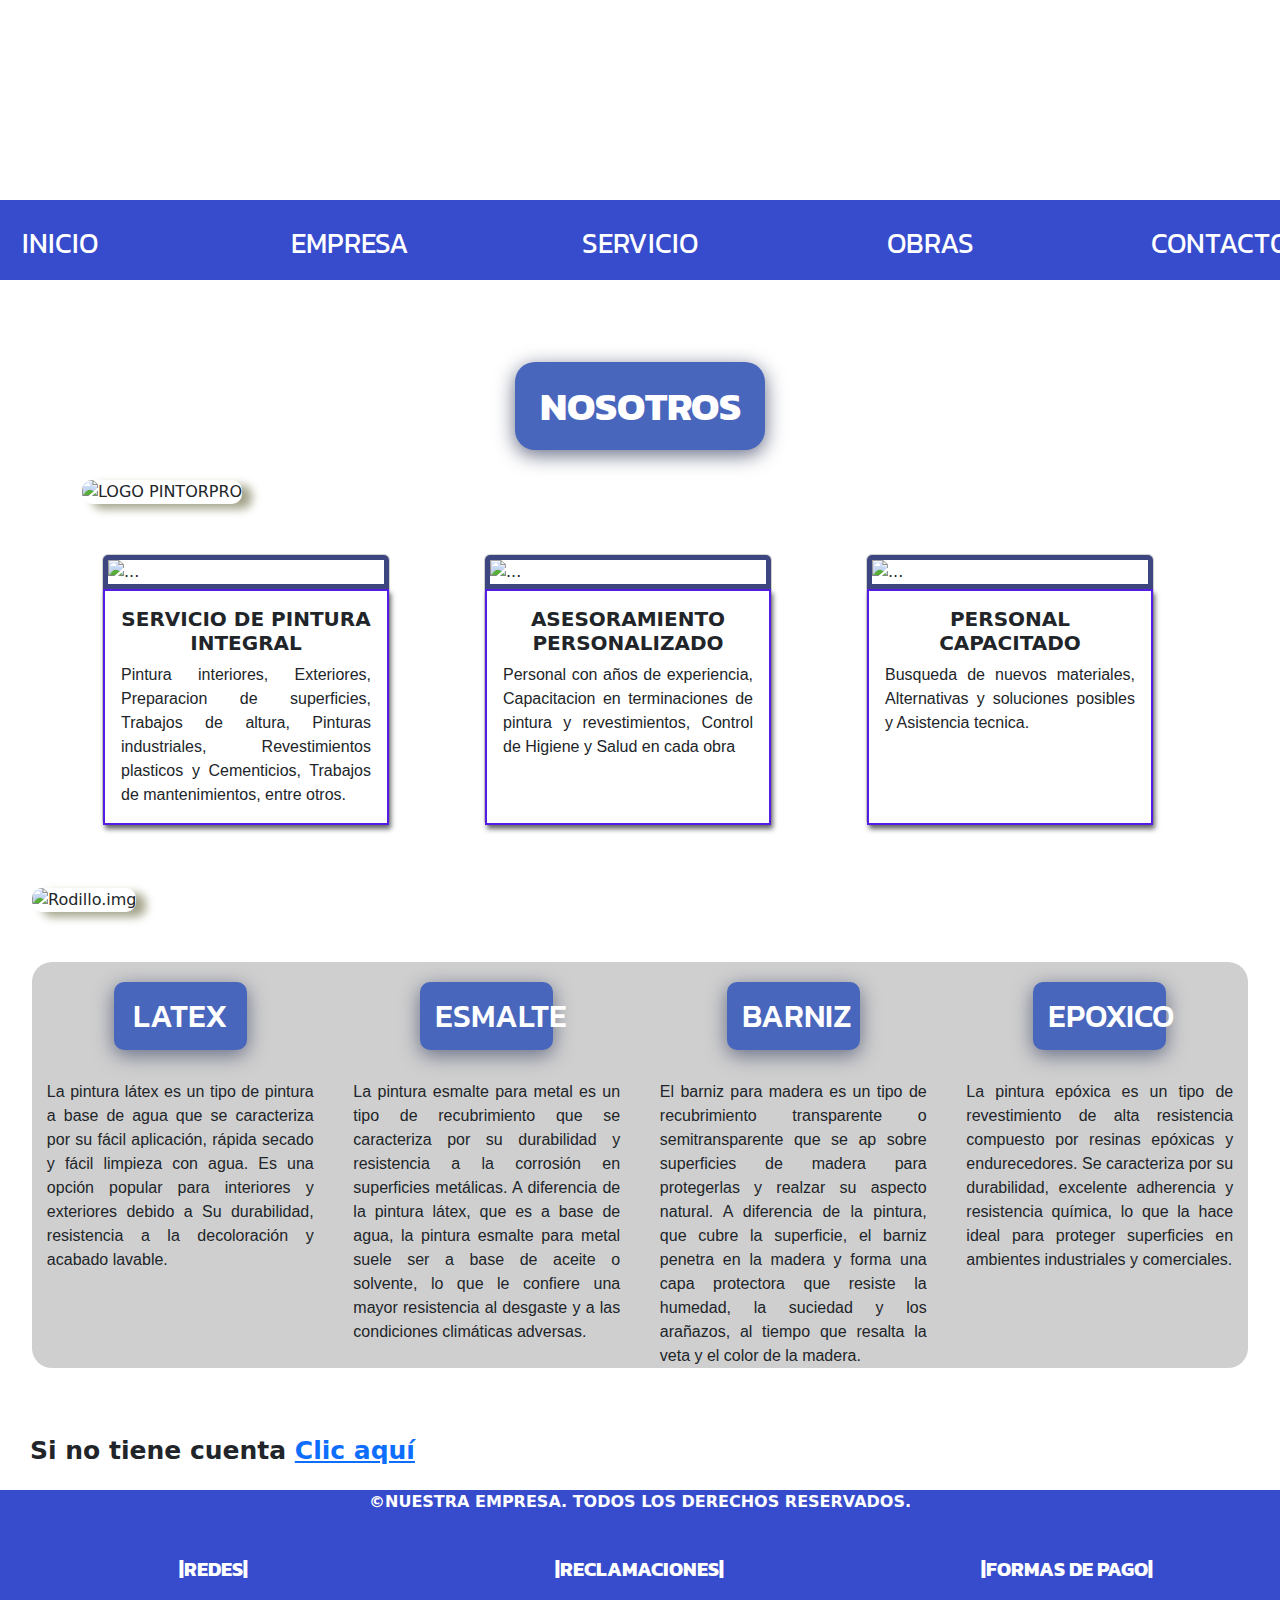
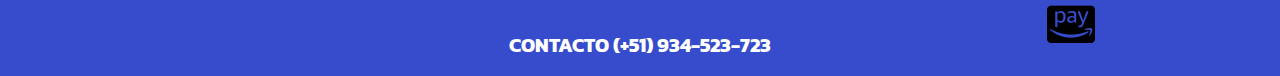
==== index.html @ eccdfbf0 "Add files via upload" ====
<!DOCTYPE html>
<html lang="en">
<head>
    <meta charset="UTF-8">
    <meta name="viewport" content="width=device-width, initial-scale=1.0">
    <title>INICIO</title>

    <link rel="stylesheet" href="css/inicio.css">
    <link rel="stylesheet" href="css/bootstrap.min.css">
</head>
<body>

    <header class="baner">

    </header>
     
    <nav class="menu">
        <ul>
            <li> 
                <a  href="index.html">INICIO</a>
            </li>
            <li> 
                <a  href="2empresa.html">EMPRESA</a>
            </li>
            <li> 
                <a href="3servicio.html">SERVICIO</a>
            </li>
            <li> 
                <a href="4obras.html">OBRAS</a>
            </li>
            <li> 
                <a href="5contacto.html">CONTACTO</a>
            </li>
        </ul>   
       
    </nav>
    <main>
        <section class="logo">
            <h1>NOSOTROS</h1>
            <img src="img/LOGO.png" alt="LOGO PINTORPRO">
        </section>

        <section class="trabajos">
            <!-- <div class="servicio"> -->
                <!-- <div class="servicio-item">
                    <h2>SERVICIO DE PINTURA INTEGRAL </h2>
                    <img src="img/masilla.png" alt="Ejemplo1">
                    <p>Pintura interiores, Exteriores, Preparacion de superficies, Trabajos de altura, Pinturas industriales, Revestimientos plasticos y Cementicios, Trabajos de mantenimientos, entre otros.</p>
                </div>
                <div class="servicio-item">
                    <h2>PERSONAL CAPACITADO</h2>
                    <img src="img/pintor3.png" alt="Ejemplo2">
                    <p> Busqueda de nuevos materiales, Alternativas y soluciones posibles y Asistencia tecnica. </p>
                </div>
                <div class="centro">
                    <h2>ASESORAMIENTO PERSONALIZADO</h2>  
                    <img src="img/variado.png" alt="Ejemplo3">
                    <p>Personal con años de experiencia, Capacitacion en terminaciones de pintura y revestimientos,  Control de Higiene y Salud en cada obra</p>
                </div> -->
                
                <div class="card" style="width: 18rem;">
                    <img src="img/masilla.png" class="card-img-top" alt="...">
                    <div class="card-body">
                      <h5 class="card-title">SERVICIO DE PINTURA INTEGRAL </h5>
                      <p class="card-text">Pintura interiores, Exteriores, Preparacion de superficies, Trabajos de altura, Pinturas industriales, Revestimientos plasticos y Cementicios, Trabajos de mantenimientos, entre otros.</p>
                    </div>
                  </div>

                  <div class="card" style="width: 18rem;">
                    <img src="img/variado.png" class="card-img-top" alt="...">
                    <div class="card-body">
                      <h5 class="card-title">ASESORAMIENTO PERSONALIZADO</h5>
                      <p class="card-text">Personal con años de experiencia, Capacitacion en terminaciones de pintura y revestimientos,  Control de Higiene y Salud en cada obra</p>
                    </div>
                  </div>
                  <div class="card" style="width: 18rem;">
                    <img src="img/pintor3.png" class="card-img-top" alt="...">
                    <div class="card-body">
                      <h5 class="card-title">PERSONAL CAPACITADO</h5>
                      <p class="card-text">Busqueda de nuevos materiales, Alternativas y soluciones posibles y Asistencia tecnica.</p>
                    </div>
                  </div>
               
                
            <!-- </div>     -->
                
        </section>
            <img class="rodillo" src="img/rodillo.png" alt="Rodillo.img">
            
        <section class="pintura">
            
            <div class="pintura-row">

                <div class="pinturas-sub">
                    <h2 class="title" >LATEX</h2>
                    <p>La pintura látex es un tipo de pintura a base de agua que se caracteriza por su fácil aplicación, rápida secado y fácil limpieza con agua. Es una opción popular para interiores y exteriores debido a Su durabilidad, resistencia a la decoloración y acabado lavable.</p>
                </div>
                <div class="pinturas-sub">
                    <h2 class="title" >ESMALTE</h2> 
                    <p>La pintura esmalte para metal es un tipo de recubrimiento que se caracteriza por su durabilidad y resistencia a la corrosión en superficies metálicas. A diferencia de la pintura látex, que es a base de agua, la pintura esmalte para metal suele ser a base de aceite o solvente, lo que le confiere una mayor resistencia al desgaste y a las condiciones climáticas adversas.</p>
                </div>
                <div class="pinturas-sub">
                    <h2 class="title" >BARNIZ</h2>
                    <p>El barniz para madera es un tipo de recubrimiento transparente o semitransparente que se ap sobre superficies de madera para protegerlas y realzar su aspecto natural. A diferencia de la pintura, que cubre la superficie, el barniz penetra en la madera y forma una capa protectora que resiste la humedad, la suciedad y los arañazos, al tiempo que resalta la veta y el color de la madera.</p>
                </div>
                <div class="pinturas-sub">
                    <h2 class="title" >EPOXICO</h2>
                    <p>La pintura epóxica es un tipo de revestimiento de alta resistencia compuesto por resinas epóxicas y endurecedores. Se caracteriza por su durabilidad, excelente adherencia y resistencia química, lo que la hace ideal para proteger superficies en ambientes industriales y comerciales.</p>
                </div>
                   
            </div> 
            
        </section>
    </main>

    <p class="form">Si no tiene cuenta <a href="formulario.html">Clic aquí</a></p>
     
    <footer>
        <p class="empresa">&copy;NUESTRA EMPRESA. TODOS LOS DERECHOS RESERVADOS.</p>
       
        <div class="pie">

            <div class="redes">
                <p>|REDES|</p>

                <img src="img/fb.png" alt="">
                <img src="img/ig.png" alt="">
                <img src="img/wsp.png" alt="">
                
            </div>
            <div class="pie-elem">
                <p>|RECLAMACIONES|</p>
                <img src="img/libro.png" alt="">
                <p>CONTACTO (+51) 934-523-723</p>
                
            </div>

            <div class="redes">
                <p> |FORMAS DE PAGO|</p>
                <img src="img/visa.png" alt="">
                <img src="img/paypal.png" alt="">
                <img src="img/amazon.png" alt="">
            </div>

            
        </div>
    </footer>

    
    <script src="js/bootstrap.bundle.min.js"></script>

</body>
</html>
---- css/inicio.css ----
@import url('https://fonts.googleapis.com/css2?family=Kanit:ital,wght@0,100;0,200;0,300;0,400;0,500;0,600;0,700;0,800;0,900;1,100;1,200;1,300;1,400;1,500;1,600;1,700;1,800;1,900&family=Nunito+Sans:ital,opsz,wght@0,6..12,200..1000;1,6..12,200..1000&family=Open+Sans:ital,wght@0,300..800;1,300..800&display=swap');

body{
    background-color: rgb(213, 212, 211);
    margin: 0;
    padding: 0;

}


.baner{
    width: 1fr;
    height: 200px;
    background-image: url(/img/logo2.png);
    background-position: center;
}

#contacto{
    width: 50%;
}


/* navegacion */

.menu{
    background-color:  rgb(54, 76, 205);;
}

.menu ul{
    list-style-type: none;
    margin: 0;
    padding: 0;
    display: flex;
    justify-content: center;
}

.menu ul li{
    margin: 0 15px;
}

.menu ul li a{
    width: 260px;
    height: 80px;
    padding: 22px  ;
    color: white;
    text-decoration: none;
    display: block;
    text-align: center;
    font-family: "Kanit", sans-serif;
    font-size: 28px;
}


nav ul li a:hover{
    color: rgb(1, 1, 1);
    background-color: rgb(116, 111, 111);
}

/* section de logo */
.logo{
    padding: 50px 50px; 
}

.logo h1{
    background-color: rgb(73, 102, 189);
    width: 250px;
    text-align: center;
    margin: auto;
    border-radius: 20px;
    padding: 20px;
    box-shadow: 0px 5px 20px rgb(103, 109, 133);
    color: white;
    font-family: "Kanit", sans-serif;
    font-size: 40px;
    font-weight: bold;

}

.logo img{
    width: 100%;
    border-radius: 10px;
    margin-top: 30px;
    box-shadow: 10px 5px 10px rgb(165, 165, 140);

}

main{
    padding: 2rem;
    
}
/* primer contenido  */

.trabajos{
    display: grid;
    grid-template-columns: repeat(3,1fr);
    margin-left: 70px;
}

.card-body{
    border: solid 2px rgb(83, 29, 230);
    box-shadow: 2px 4px 5px rgb(103, 104, 107);
}

.card img{
    border: solid 5px rgb(62, 70, 128);
}

.card h5{
    text-align: center;
    font-weight: bold;

}

.card p{
    text-align: justify;
    font-family: Arial, Helvetica, sans-serif;
}


.trabajos{
    margin-bottom: 2rem;
}
.servicio{
    display: grid;
    grid-template-columns: repeat(3,1fr);
    gap: 10px;
}

.servicio img{
    width: 70%;
    height: auto;
    border-radius: 15px;
    margin-left: 70px;
    box-shadow: 0px 5px 20px rgb(103, 109, 133);
    

}


.servicio h2{
    font-size: 15px;
    text-align: center;
    font-family: Arial, Helvetica, sans-serif;
    width: 50%;
    padding: 15px;
    margin-left: 90px;
    border-radius: 10px;
    background-color: rgb(73, 102, 189);
    box-shadow: 0px 5px 20px rgb(103, 109, 133);
    color: white;
    font-family: "Kanit", sans-serif;
    font-size: 20px;

}

.servicio p{
    width: 70%;
    text-align: justify;
    margin-left: 70px;
    font-family: Arial, Helvetica, sans-serif;
}

.rodillo{
    width: 100%;
    border-radius: 10px;
    margin-top: 30px;
    box-shadow: 10px 5px 10px rgb(165, 165, 140);
    justify-content: center;
}
/* segundo contenido de pintura */

.pintura{
    margin-bottom: 2rem;
    background-color: rgb(207, 207, 207);
    border-radius: 20px;
    
}

.pintura-row{
    display: grid;
    grid-template-columns: repeat(4,1fr);
    gap: 10px;
    margin-top: 50px;
}

.pinturas-sub p{
    width: 90%;
    /* height: auto; */
    margin: auto;
    margin-top: 30px;
    text-align: justify;
    font-family: Arial, Helvetica, sans-serif;
}

.pinturas-sub h2{

    width: 45%;
    margin: auto;
    margin-top: 20px;
    text-align: center;
    background-color: rgb(73, 102, 189);
    color: white;
    padding: 15px;
    border-radius: 10px;
    box-shadow: 0px 5px 20px rgb(103, 109, 133);
    font-family: "Kanit", sans-serif;
}

.pintura img{
    width: 90%;
    margin-left: 70px;
    border-radius: 20px;    
}

.com{
    width:500px;
    margin: auto;
    padding: 30px;
    font-family: "Kanit", sans-serif;
}

.form{
    font-weight: bold;
    font-size: 25px;
    margin-left: 30px;
}

/* aqui emoieza el footer */

footer{
    background-color:  rgb(54, 76, 205);
    width: 100%;
    height: auto;
    text-align: center; color: white;
}

.pie{
    margin-top: 40px;
    display: grid;
    grid-template-columns: repeat(3,1fr);
    font-family: "Kanit", sans-serif;
    font-size: 20px;
    font-weight: bold;
} 

.empresa{
    margin: 20px;
    font-weight: bold;

}

@media(max-width: 768px) {
    .menu ul{
        flex-direction: column ;
        
    }
    .menu ul li{
        
        /* border-bottom: 2px solid black; */
        border-top: 2px solid black;
        display: flex;
        justify-content: center;
    }
    .menu ul li a{
        /* margin-left: 230px; */
        text-align: center;
        border-collapse: collapse;
    }

    .rodillo{
        justify-content: center;
    }

    .logo{
        flex-direction: column;
        justify-content: center;
    }
    .logo img{
        margin-bottom: 20px;
        width: 95%;
        margin-left: 20px;

    }
    .logo h1{
        width: 75%;
        margin-bottom: 20px;
    }

    .trabajos{
        grid-template-columns: 1fr;
    }
    .pintura-row{
        grid-template-columns: 1fr;
    }
    
    .servicio-item{
        display: block;
    }

    .pie{
        grid-template-columns: 1fr;
    }
}

@media (min-width: 769px) and (max-width: 1024px){

    .menu ul{
        flex-direction: column;
        
    }
    .menu ul li{
        
        /* border-bottom: 2px solid black; */
        border-top: 2px solid black;
        display: flex;
        justify-content: center;
    }
    .menu ul li a{
        /* margin-left: 230px; */
        text-align: center;
        border-collapse: collapse;
    }

    .servicio{
        grid-template-columns: repeat(2,1fr);
    }

    .pintura-row{
        grid-template-columns: repeat(2,1fr);
    }

    .trabajos{
        grid-template-columns: repeat(2,1fr);
    }
}
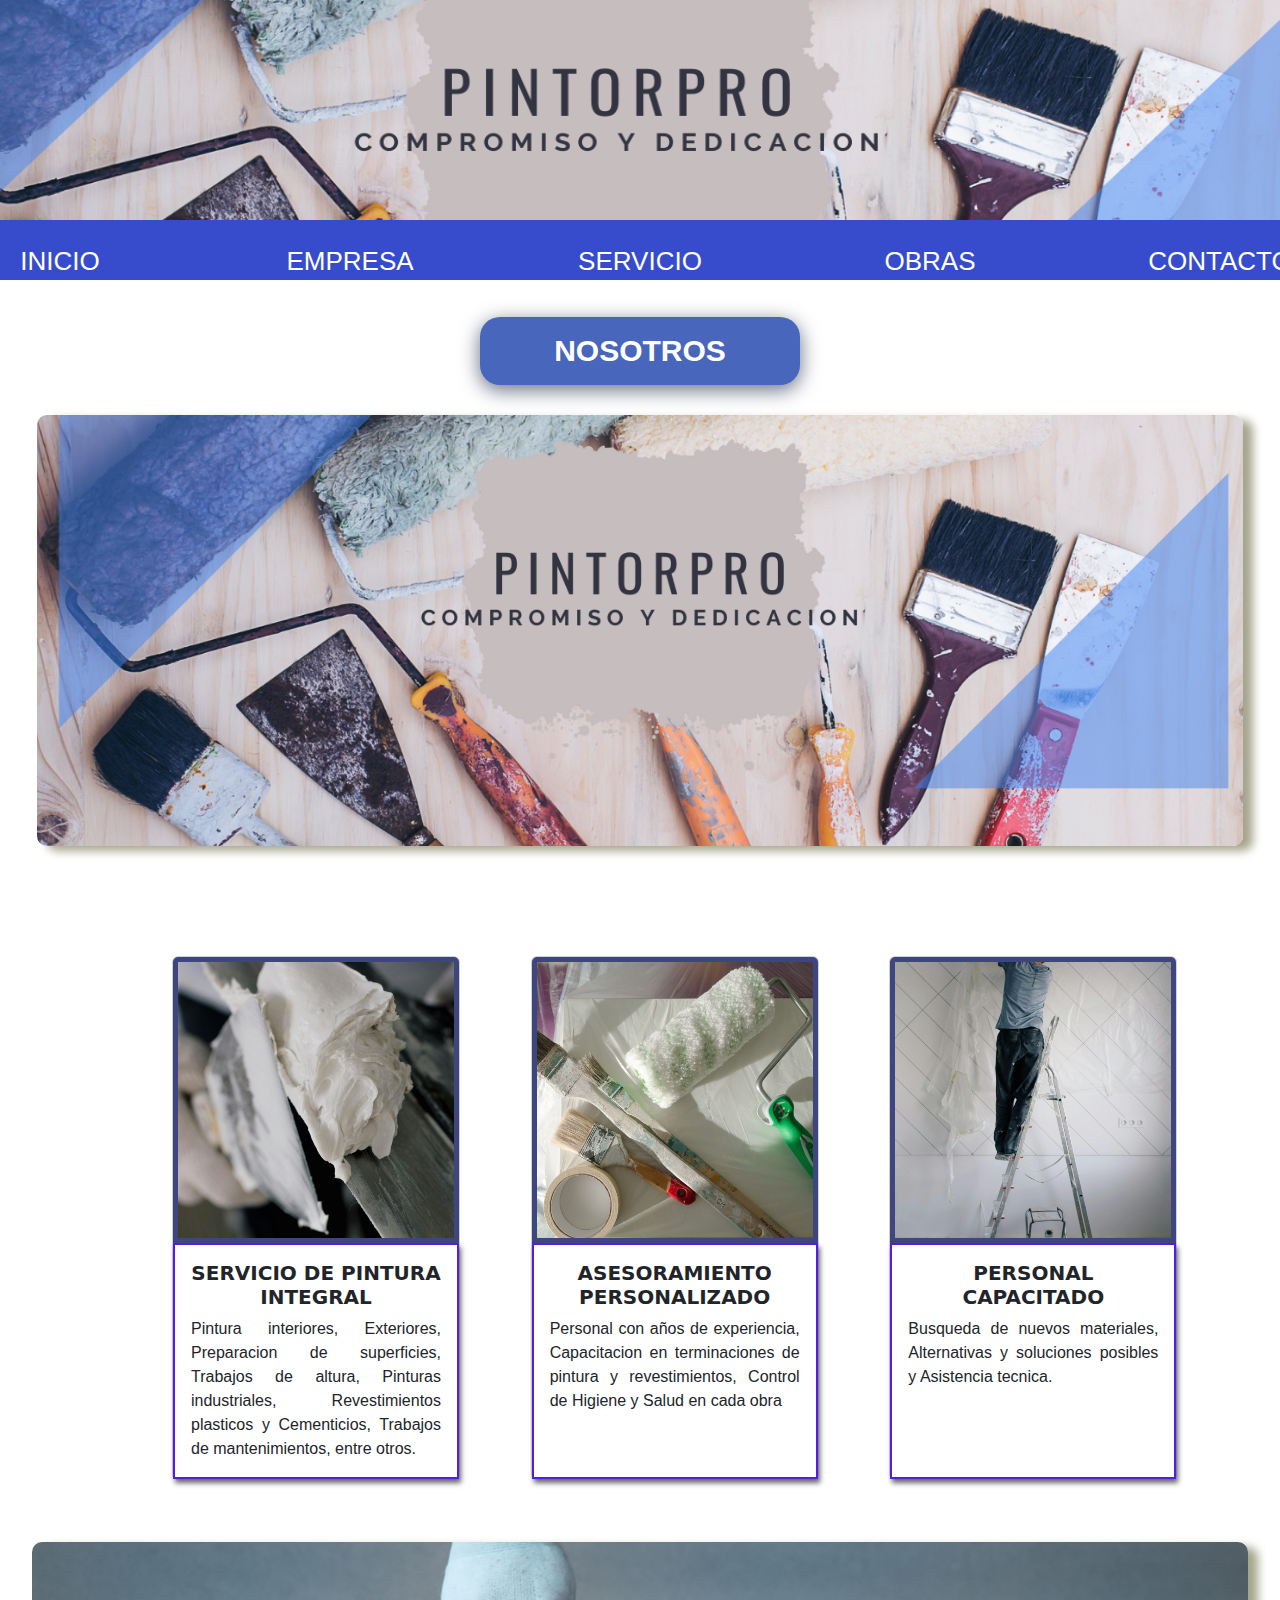
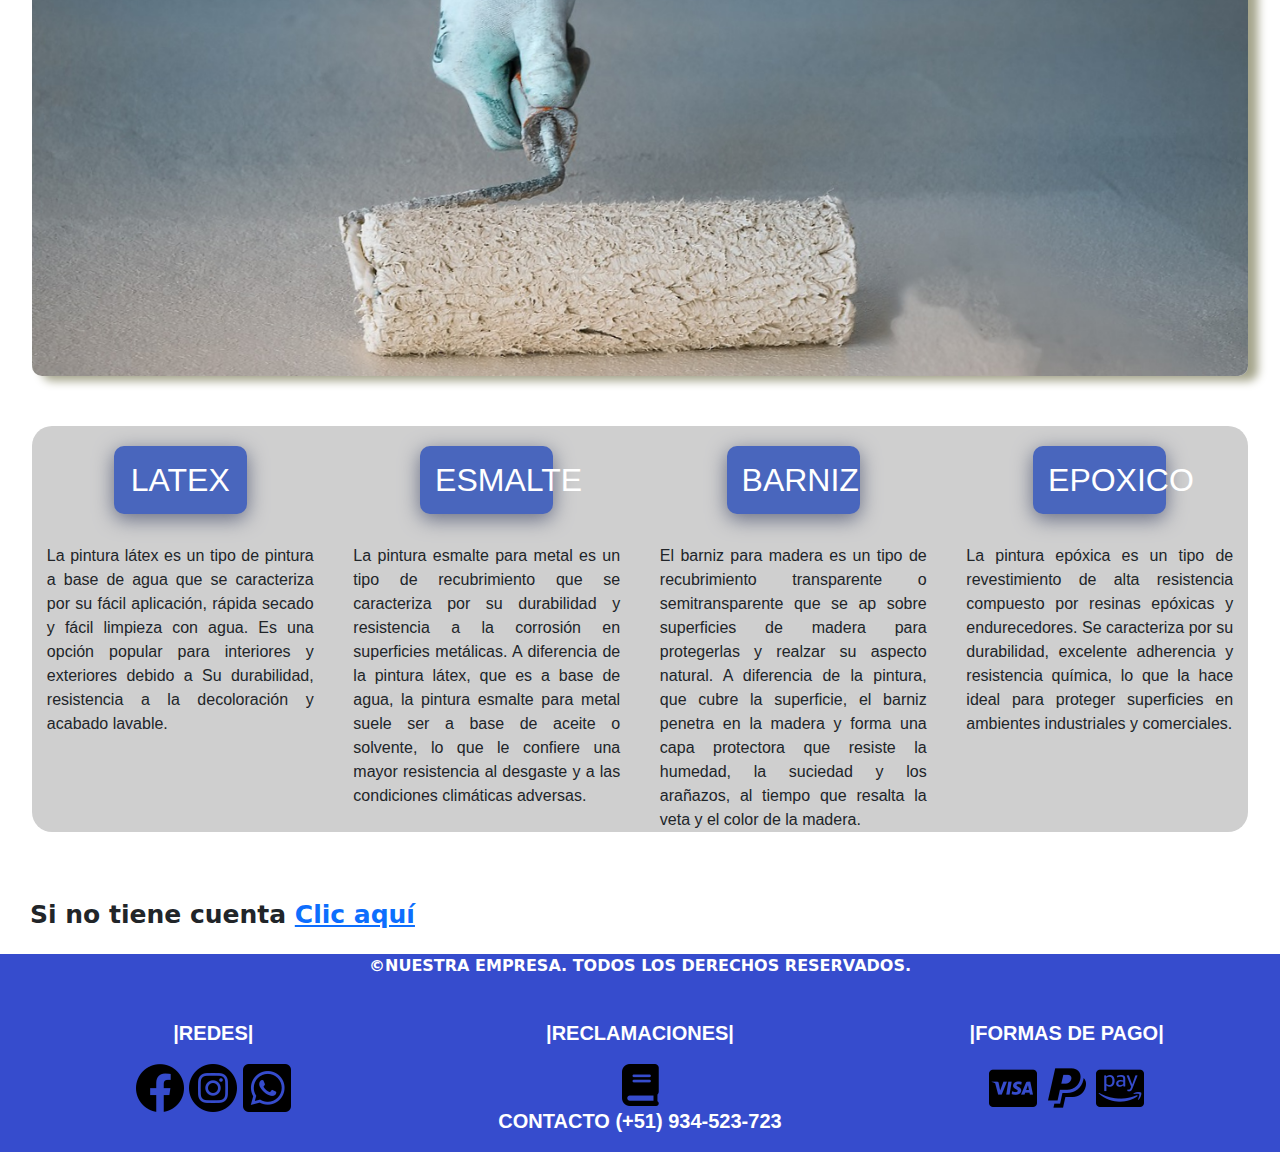
==== commit 11ef1445: "Add files via upload" ====
--- a/index.html
+++ b/index.html
@@ -12,7 +12,7 @@
 <body>
 
     <header class="baner">
-
+        <img src="/img/logo2.png" alt="">
     </header>
      
     <nav class="menu">
@@ -42,23 +42,7 @@
         </section>
 
         <section class="trabajos">
-            <!-- <div class="servicio"> -->
-                <!-- <div class="servicio-item">
-                    <h2>SERVICIO DE PINTURA INTEGRAL </h2>
-                    <img src="img/masilla.png" alt="Ejemplo1">
-                    <p>Pintura interiores, Exteriores, Preparacion de superficies, Trabajos de altura, Pinturas industriales, Revestimientos plasticos y Cementicios, Trabajos de mantenimientos, entre otros.</p>
-                </div>
-                <div class="servicio-item">
-                    <h2>PERSONAL CAPACITADO</h2>
-                    <img src="img/pintor3.png" alt="Ejemplo2">
-                    <p> Busqueda de nuevos materiales, Alternativas y soluciones posibles y Asistencia tecnica. </p>
-                </div>
-                <div class="centro">
-                    <h2>ASESORAMIENTO PERSONALIZADO</h2>  
-                    <img src="img/variado.png" alt="Ejemplo3">
-                    <p>Personal con años de experiencia, Capacitacion en terminaciones de pintura y revestimientos,  Control de Higiene y Salud en cada obra</p>
-                </div> -->
-                
+           
                 <div class="card" style="width: 18rem;">
                     <img src="img/masilla.png" class="card-img-top" alt="...">
                     <div class="card-body">
--- a/css/inicio.css
+++ b/css/inicio.css
@@ -1,19 +1,22 @@
 
-@import url('https://fonts.googleapis.com/css2?family=Kanit:ital,wght@0,100;0,200;0,300;0,400;0,500;0,600;0,700;0,800;0,900;1,100;1,200;1,300;1,400;1,500;1,600;1,700;1,800;1,900&family=Nunito+Sans:ital,opsz,wght@0,6..12,200..1000;1,6..12,200..1000&family=Open+Sans:ital,wght@0,300..800;1,300..800&display=swap');
 
 body{
     background-color: rgb(213, 212, 211);
     margin: 0;
     padding: 0;
-
 }
 
 
 .baner{
-    width: 1fr;
-    height: 200px;
-    background-image: url(/img/logo2.png);
+    width: 100%;
+    height: 220px;
+    /* background-image: url(/img/logo2.png); */
     background-position: center;
+}
+
+.baner img{
+    width: 100%;
+    height: 220px;
 }
 
 #contacto{
@@ -41,14 +44,14 @@
 
 .menu ul li a{
     width: 260px;
-    height: 80px;
+    height: 60px;
     padding: 22px  ;
     color: white;
     text-decoration: none;
     display: block;
     text-align: center;
     font-family: "Kanit", sans-serif;
-    font-size: 28px;
+    font-size: 26px;
 }
 
 
@@ -59,20 +62,21 @@
 
 /* section de logo */
 .logo{
-    padding: 50px 50px; 
+    margin: 5px;
+    margin-bottom: 110px;
 }
 
 .logo h1{
     background-color: rgb(73, 102, 189);
-    width: 250px;
+    width: 320px;
     text-align: center;
     margin: auto;
     border-radius: 20px;
-    padding: 20px;
+    padding: 16px;
     box-shadow: 0px 5px 20px rgb(103, 109, 133);
     color: white;
     font-family: "Kanit", sans-serif;
-    font-size: 40px;
+    font-size: 30px;
     font-weight: bold;
 
 }
@@ -94,7 +98,7 @@
 .trabajos{
     display: grid;
     grid-template-columns: repeat(3,1fr);
-    margin-left: 70px;
+    margin-left: 140px;
 }
 
 .card-body{
@@ -257,11 +261,11 @@
     }
     .menu ul li{
         
-        /* border-bottom: 2px solid black; */
         border-top: 2px solid black;
         display: flex;
         justify-content: center;
     }
+
     .menu ul li a{
         /* margin-left: 230px; */
         text-align: center;
@@ -278,17 +282,18 @@
     }
     .logo img{
         margin-bottom: 20px;
-        width: 95%;
-        margin-left: 20px;
+        width: 100%;
+        /* margin-left: 10px; */
 
     }
     .logo h1{
-        width: 75%;
+        width: 220px;
         margin-bottom: 20px;
     }
 
     .trabajos{
         grid-template-columns: 1fr;
+        margin-left: 20px;
     }
     .pintura-row{
         grid-template-columns: 1fr;
@@ -332,6 +337,7 @@
 
     .trabajos{
         grid-template-columns: repeat(2,1fr);
+        margin-left: 10px;
     }
 }
   
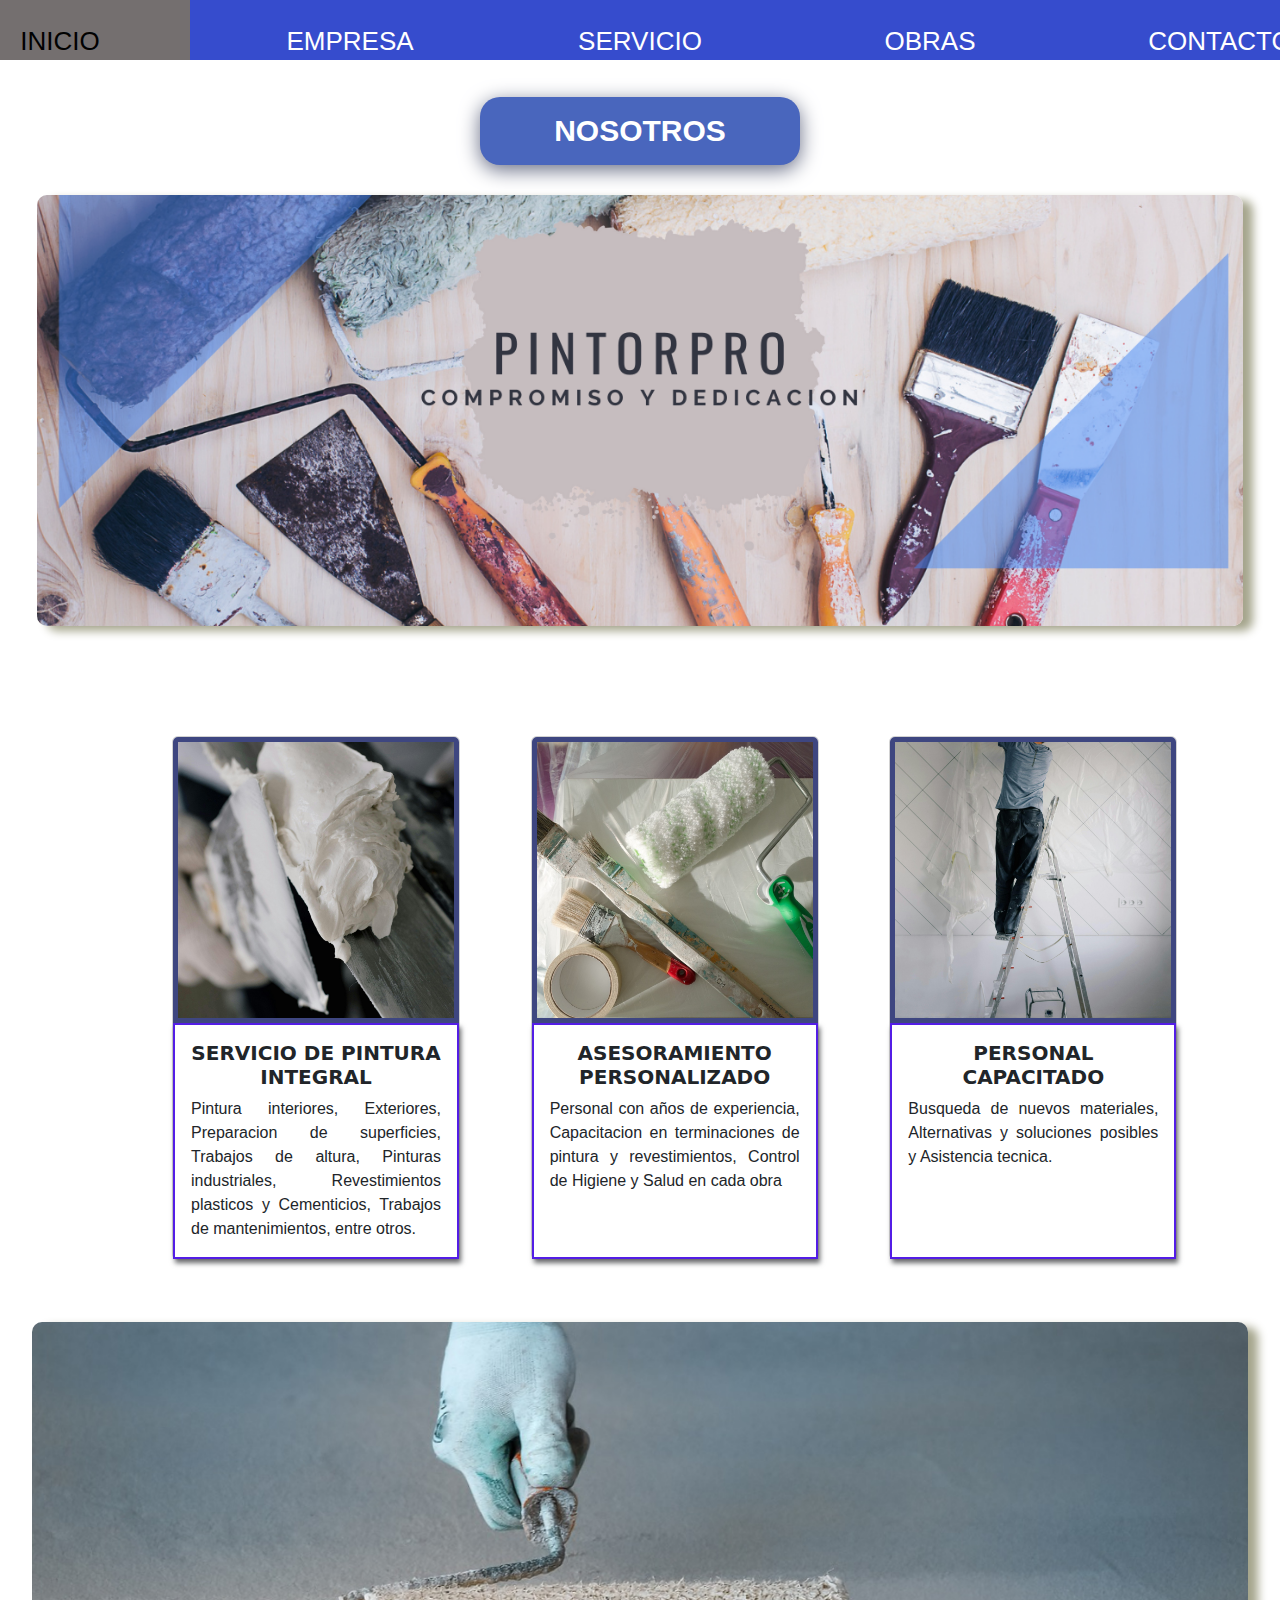
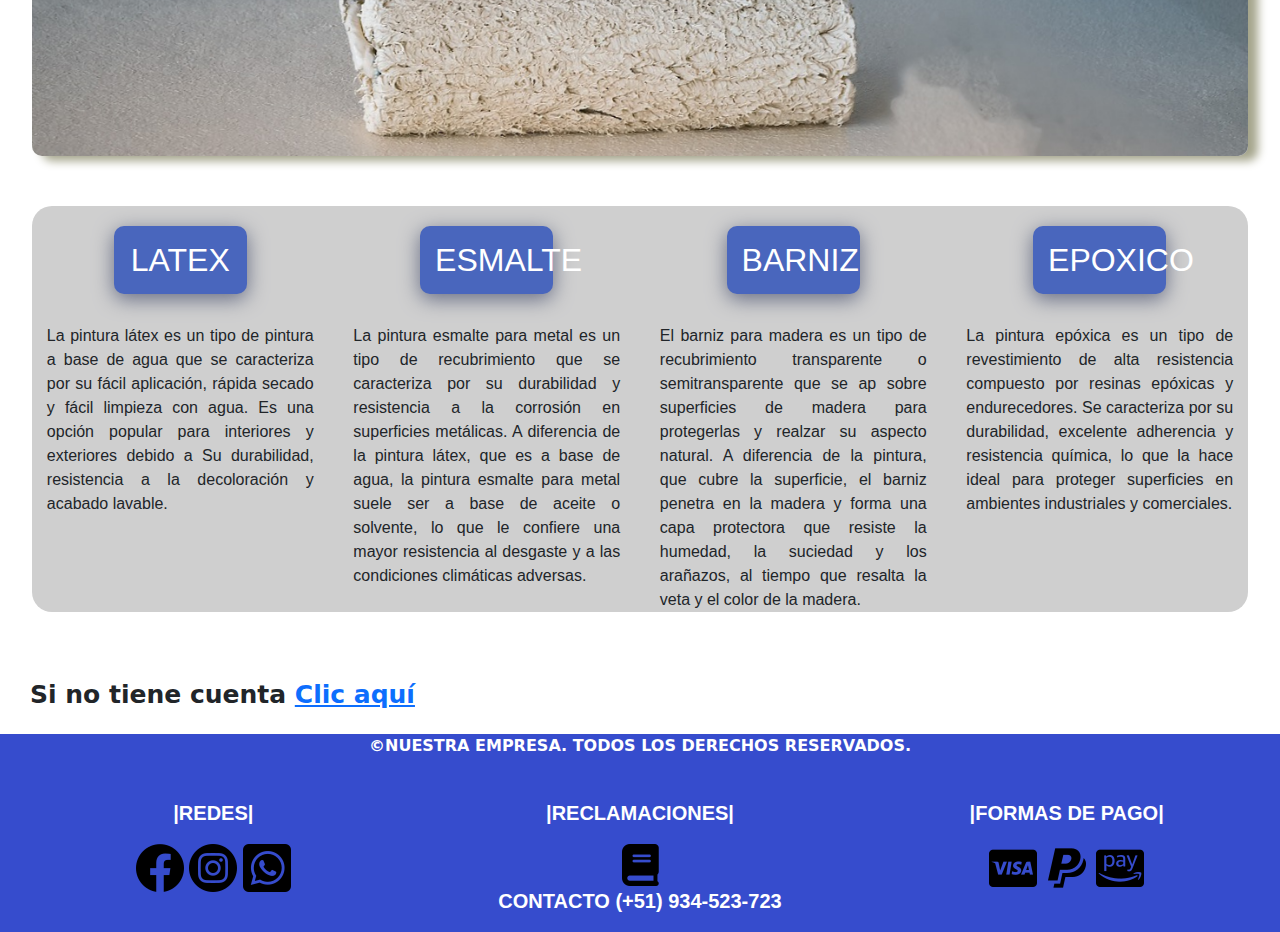
==== commit a6b9e336: "Add files via upload" ====
--- a/index.html
+++ b/index.html
@@ -11,9 +11,7 @@
 </head>
 <body>
 
-    <header class="baner">
-        <img src="/img/logo2.png" alt="">
-    </header>
+    <header></header>
      
     <nav class="menu">
         <ul>
@@ -21,20 +19,21 @@
                 <a  href="index.html">INICIO</a>
             </li>
             <li> 
-                <a  href="2empresa.html">EMPRESA</a>
+                <a  href="empresa.html">EMPRESA</a>
             </li>
             <li> 
-                <a href="3servicio.html">SERVICIO</a>
+                <a href="servicio.html">SERVICIO</a>
             </li>
             <li> 
-                <a href="4obras.html">OBRAS</a>
+                <a href="obras.html">OBRAS</a>
             </li>
             <li> 
-                <a href="5contacto.html">CONTACTO</a>
+                <a href="contacto.html">CONTACTO</a>
             </li>
         </ul>   
        
     </nav>
+
     <main>
         <section class="logo">
             <h1>NOSOTROS</h1>
